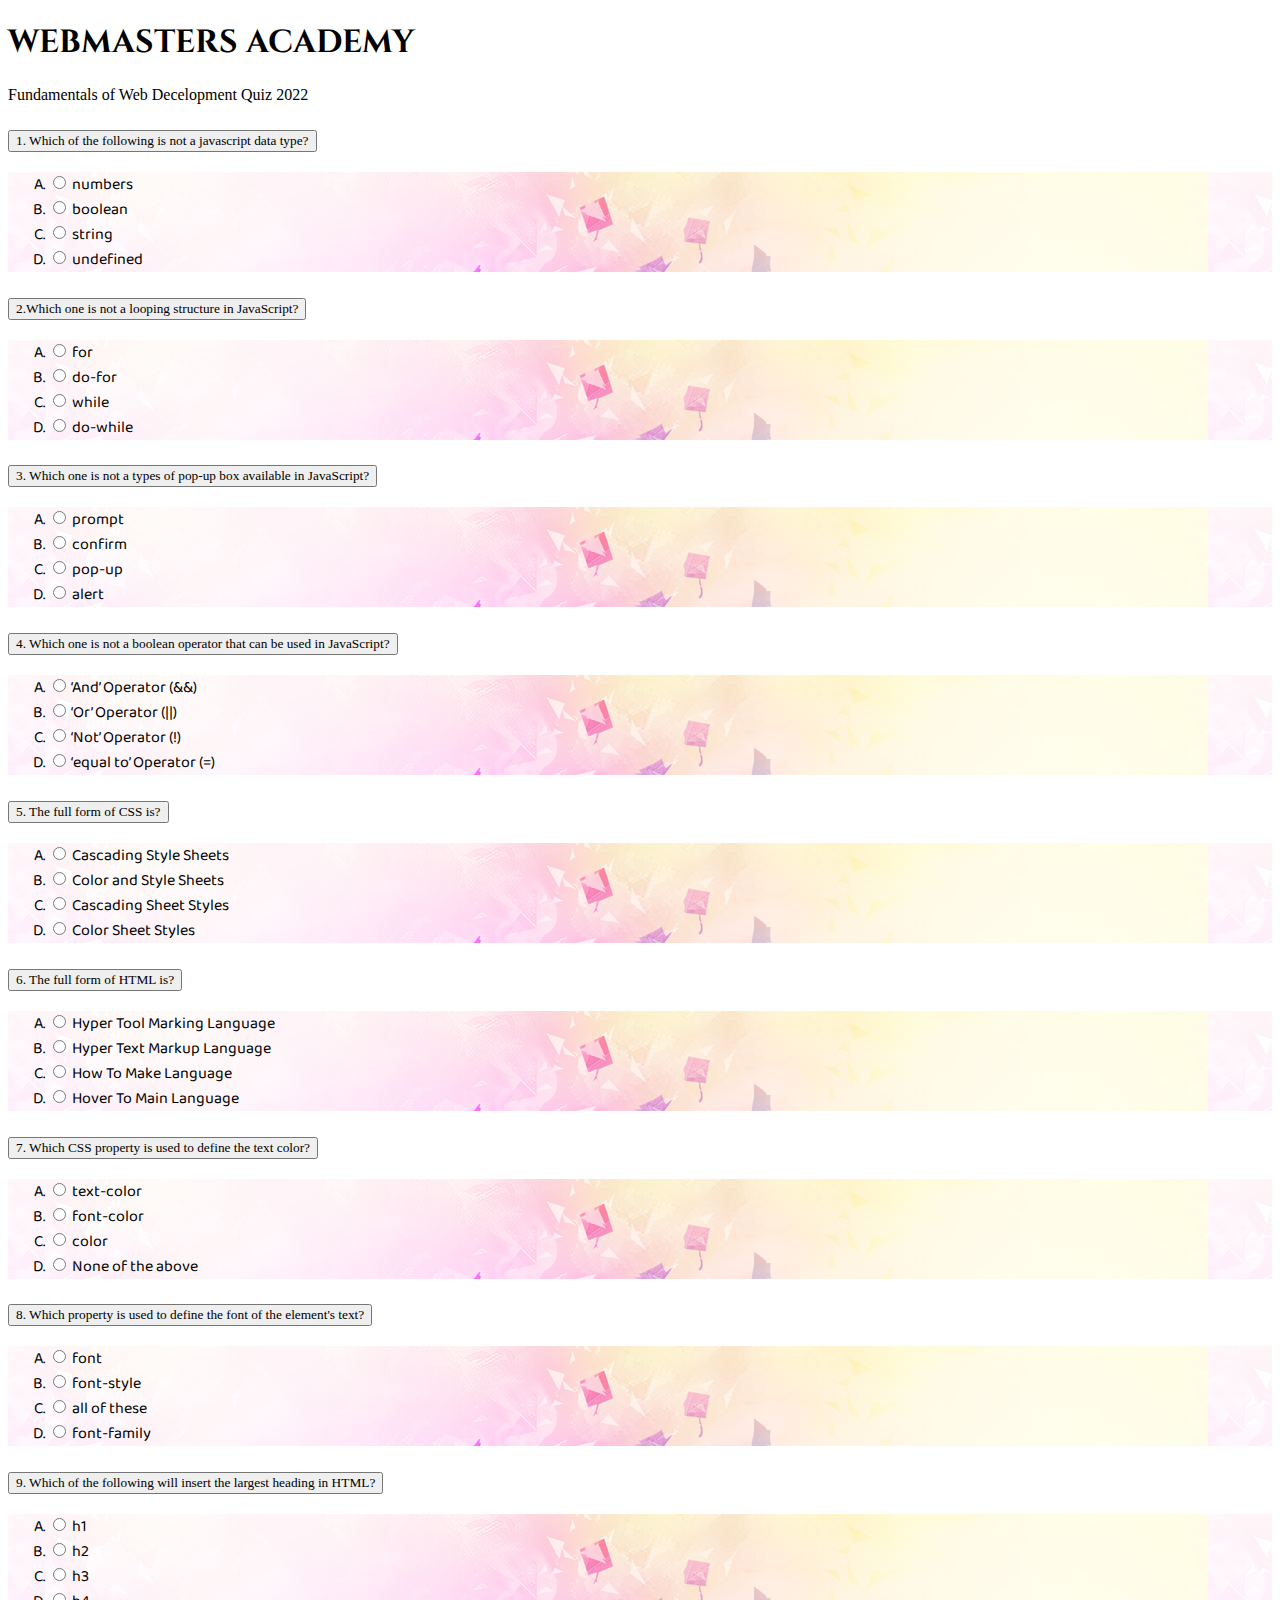
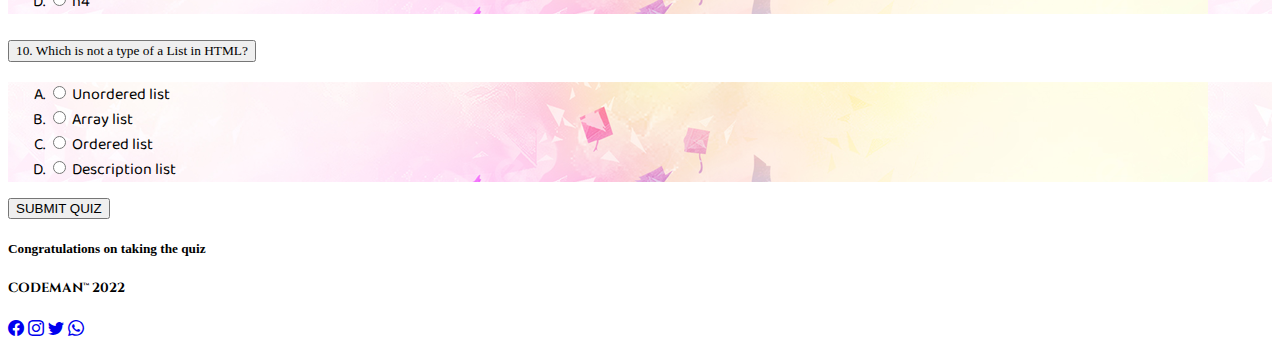
==== html-files/quiz.html @ d2e4c7e0 "adds more styling to the accordion answers and the button" ====
<!DOCTYPE html>
<html lang="en">

<head>
    <meta charset="UTF-8">
    <meta http-equiv="X-UA-Compatible" content="IE=edge">
    <meta name="viewport" content="width=device-width, initial-scale=1.0">
    <link href="https://cdn.jsdelivr.net/npm/bootstrap@5.2.2/dist/css/bootstrap.min.css" rel="stylesheet" integrity="sha384-Zenh87qX5JnK2Jl0vWa8Ck2rdkQ2Bzep5IDxbcnCeuOxjzrPF/et3URy9Bv1WTRi" crossorigin="anonymous">
    <link rel="stylesheet" href="https://cdn.jsdelivr.net/npm/bootstrap-icons@1.9.1/font/bootstrap-icons.css">
    <link rel="stylesheet" href="../css-files/styles.css">
    <link rel="icon" href="../image-files/codekid.jpg">
    <title>Webmasters Academy</title>
</head>

<body>

    <div class="container-fluid mb-2 bg-warning text-dark text-center">

        <h1 class="display-5 heading">WEBMASTERS ACADEMY</h1>
        <p class="lead">Fundamentals of Web Decelopment Quiz 2022</p>
        
    </div>

    <div class="container-fluid" id="quiz">

        <div class="accordion accordion-flush" id="examination">

            <div class="accordion-item border-warning quizes">

                <h2 class="accordion-header" id="questi:upper-alpha">
                    <button class="accordion-button collapsed questions" type="button" data-bs-toggle="collapse" data-bs-target="#answers-one">
                        1. Which of the following is not a javascript data type?
                    </button>
                </h2>
                <div id="answers-one" class="accordion-collapse collapse answerSection" data-bs-parent="#examination">
                    <ul class="accordion-body myAnswers ms-5">
                        <li style="list-style-type:upper-alpha">
                            <input type="radio" class="btn-check answers correct" value="2" name="options-1" id="one-A">
                            <label class="btn btn-outline-warning border-warning my-1" for="one-A">numbers</label>
                        </li>

                        <li style="list-style-type:upper-alpha">
                            <input type="radio" class="btn-check answers" value="0" name="options-1" id="one-B">
                            <label class="btn btn-outline-warning border-warning my-1" for="one-B">boolean</label>
                        </li>

                        <li style="list-style-type:upper-alpha">
                            <input type="radio" class="btn-check answers" value="0" name="options-1" id="one-C">
                            <label class="btn btn-outline-warning border-warning my-1" for="one-C">string</label>
                        </li>

                        <li style="list-style-type:upper-alpha">
                            <input type="radio" class="btn-check answers" value="0" name="options-1" id="one-D">
                            <label class="btn btn-outline-warning border-warning my-1" for="one-D">undefined</label>
                        </li>
                    </ul>
                </div>
            </div>

            <div class="accordion-item border-warning quizes">

                <h2 class="accordion-header" id="questionTwo">
                    <button class="accordion-button collapsed questions" type="button" data-bs-toggle="collapse" data-bs-target="#answers-two">
                        2.Which one is not a looping structure in JavaScript?
                    </button>
                </h2>
                <div id="answers-two" class="accordion-collapse collapse answerSection" data-bs-parent="#examination">
                    <ul class="accordion-body myAnswers ms-5">
                        <li style="list-style-type:upper-alpha">
                            <input type="radio" class="btn-check answers" value="0" name="options-2" id="two-A">
                            <label class="btn btn-outline-warning border-warning my-1" for="two-A">for</label>
                        </li>

                        <li style="list-style-type:upper-alpha">
                            <input type="radio" class="btn-check answers correct" value="2" name="options-2" id="two-B">
                            <label class="btn btn-outline-warning border-warning my-1" for="two-B">do-for</label>
                        </li>

                        <li style="list-style-type:upper-alpha">
                            <input type="radio" class="btn-check answers" value="0" name="options-2" id="two-C">
                            <label class="btn btn-outline-warning border-warning my-1" for="two-C">while</label>
                        </li>

                        <li style="list-style-type:upper-alpha">
                            <input type="radio" class="btn-check answers" value="0" name="options-2" id="two-D">
                            <label class="btn btn-outline-warning border-warning my-1" for="two-D">do-while</label>
                        </li>
                    </ul>
                </div>
            </div>

            <div class="accordion-item border-warning quizes">
                <h2 class="accordion-header" id="questionThree">
                    <button class="accordion-button collapsed questions" type="button" data-bs-toggle="collapse" data-bs-target="#answers-three">
                        3. Which one is not a types of pop-up box available in JavaScript?
                    </button>
                </h2>
                <div id="answers-three" class="accordion-collapse collapse answerSection" data-bs-parent="#examination">
                    <ul class="accordion-body myAnswers ms-5">
                        <li style="list-style-type:upper-alpha">
                            <input type="radio" class="btn-check answers" value="0" name="options-3" id="three-A">
                            <label class="btn btn-outline-warning border-warning my-1" for="three-A">prompt</label>
                        </li>

                        <li style="list-style-type:upper-alpha">
                            <input type="radio" class="btn-check answers" value="0" name="options-3" id="three-B">
                            <label class="btn btn-outline-warning border-warning my-1" for="three-B">confirm</label>
                        </li>

                        <li style="list-style-type:upper-alpha">
                            <input type="radio" class="btn-check answers correct" value="2" name="options-3" id="three-C">
                            <label class="btn btn-outline-warning border-warning my-1" for="three-C">pop-up</label>
                        </li>

                        <li style="list-style-type:upper-alpha">
                            <input type="radio" class="btn-check answers" value="0" name="options-3" id="three-D">
                            <label class="btn btn-outline-warning border-warning my-1" for="three-D">alert</label>
                        </li>
                    </ul>
                </div>
            </div>

            <div class="accordion-item border-warning quizes">
                <h2 class="accordion-header" id="questionFour">
                    <button class="accordion-button collapsed questions" type="button" data-bs-toggle="collapse" data-bs-target="#answers-four">
                        4. Which one is not a boolean operator that can be used in JavaScript?
                    </button>
                </h2>
                <div id="answers-four" class="accordion-collapse collapse answerSection" data-bs-parent="#examination">
                    <ul class="accordion-body myAnswers ms-5">
                        <li style="list-style-type:upper-alpha">
                            <input type="radio" class="btn-check answers" value="0" name="options-4" id="four-A">
                            <label class="btn btn-outline-warning border-warning my-1" for="four-A"> ‘And’ Operator (&&)</label>
                        </li>

                        <li style="list-style-type:upper-alpha">
                            <input type="radio" class="btn-check answers" value="0" name="options-4" id="four-B">
                            <label class="btn btn-outline-warning border-warning my-1" for="four-B">‘Or’ Operator (||)</label>
                        </li>

                        <li style="list-style-type:upper-alpha">
                            <input type="radio" class="btn-check answers" value="0" name="options-4" id="four-C">
                            <label class="btn btn-outline-warning border-warning my-1" for="four-C">‘Not’ Operator (!)</label>
                        </li>

                        <li style="list-style-type:upper-alpha">
                            <input type="radio" class="btn-check answers correct" value="2" name="options-4" id="four-D">
                            <label class="btn btn-outline-warning border-warning my-1" for="four-D">‘equal to’ Operator (=)</label>
                        </li>
                    </ul>
                </div>

            </div>
            <div class="accordion-item border-warning quizes">

                <h2 class="accordion-header" id="questionFive">
                    <button class="accordion-button collapsed questions" type="button" data-bs-toggle="collapse" data-bs-target="#answers-five">
                        5. The full form of CSS is?
                    </button>
                </h2>
                <div id="answers-five" class="accordion-collapse collapse answerSection" data-bs-parent="#examination">
                    <ul class="accordion-body myAnswers ms-5">
                        <li style="list-style-type:upper-alpha">
                            <input type="radio" class="btn-check answers correct" value="2" name="options-5" id="five-A">
                            <label class="btn btn-outline-warning border-warning my-1" for="five-A">Cascading Style Sheets</label>
                        </li>

                        <li style="list-style-type:upper-alpha">
                            <input type="radio" class="btn-check" value="0" name="options-5" id="five-B">
                            <label class="btn btn-outline-warning border-warning my-1" for="five-B">Color and Style Sheets</label>
                        </li>

                        <li style="list-style-type:upper-alpha">
                            <input type="radio" class="btn-check answers" value="0" name="options-5" id="five-C">
                            <label class="btn btn-outline-warning border-warning my-1" for="five-C">Cascading Sheet Styles</label>
                        </li>

                        <li style="list-style-type:upper-alpha">
                            <input type="radio" class="btn-check answers" value="0" name="options-5" id="five-D">
                            <label class="btn btn-outline-warning border-warning my-1" for="five-D">Color Sheet Styles</label>
                        </li>
                    </ul>
                </div>
            </div>

            <div class="accordion-item border-warning quizes">
                <h2 class="accordion-header" id="questionSix">
                    <button class="accordion-button collapsed questions" type="button" data-bs-toggle="collapse" data-bs-target="#answers-six">
                       6. The full form of HTML is?
                    </button>
                </h2>
                <div id="answers-six" class="accordion-collapse collapse answerSection" data-bs-parent="#examination">
                    <ul class="accordion-body myAnswers ms-5">
                        <li style="list-style-type:upper-alpha">
                            <input type="radio" class="btn-check answers" value="0" name="options-6" id="six-A">
                            <label class="btn btn-outline-warning border-warning my-1" for="six-A">Hyper Tool Marking Language</label>
                        </li>

                        <li style="list-style-type:upper-alpha">
                            <input type="radio" class="btn-check answers correct" value="2" name="options-6" id="six-B">
                            <label class="btn btn-outline-warning border-warning my-1" for="six-B">Hyper Text Markup Language</label>
                        </li>

                        <li style="list-style-type:upper-alpha">
                            <input type="radio" class="btn-check answers" value="0" name="options-6" id="six-C">
                            <label class="btn btn-outline-warning border-warning my-1" for="six-C">How To Make Language</label>
                        </li>

                        <li style="list-style-type:upper-alpha">
                            <input type="radio" class="btn-check answers" value="0" name="options-6" id="six-D">
                            <label class="btn btn-outline-warning border-warning my-1" for="six-D">Hover To Main Language</label>
                        </li>
                    </ul>
                </div>
            </div>
            <div class="accordion-item border-warning quizes">
                <h2 class="accordion-header" id="questionSeven">
                    <button class="accordion-button collapsed questions" type="button" data-bs-toggle="collapse" data-bs-target="#answers-seven">
                        7. Which CSS property is used to define the text color?
                    </button>
                </h2>
                <div id="answers-seven" class="accordion-collapse collapse answerSection" data-bs-parent="#examination">
                    <ul class="accordion-body myAnswers ms-5">
                        <li style="list-style-type:upper-alpha">
                            <input type="radio" class="btn-check answers" value="0" name="options-7" id="seven-A">
                            <label class="btn btn-outline-warning border-warning my-1" for="seven-A">text-color</label>
                        </li>

                        <li style="list-style-type:upper-alpha">
                            <input type="radio" class="btn-check answers" value="0" name="options-7" id="seven-B">
                            <label class="btn btn-outline-warning border-warning my-1" for="seven-B">font-color</label>
                        </li>

                        <li style="list-style-type:upper-alpha">
                            <input type="radio" class="btn-check answers correct" value="2" name="options-7" id="seven-C">
                            <label class="btn btn-outline-warning border-warning my-1" for="seven-C">color</label>
                        </li>

                        <li style="list-style-type:upper-alpha">
                            <input type="radio" class="btn-check answers" value="0" name="options-7" id="seven-D">
                            <label class="btn btn-outline-warning border-warning my-1" for="seven-D">None of the above</label>
                        </li>
                    </ul>
                </div>
            </div>

            <div class="accordion-item border-warning quizes">
                <h2 class="accordion-header" id="questionEight">
                    <button class="accordion-button collapsed questions" type="button" data-bs-toggle="collapse" data-bs-target="#answers-eight">
                        8. Which property is used to define the font of the element's text?
                    </button>
                </h2>
                <div id="answers-eight" class="accordion-collapse collapse answerSection" data-bs-parent="#examination">
                    <ul class="accordion-body myAnswers ms-5">
                        <li style="list-style-type:upper-alpha">
                            <input type="radio" class="btn-check answers" value="0" name="options-8" id="eight-A">
                            <label class="btn btn-outline-warning border-warning my-1" for="eight-A">font</label>
                        </li>

                        <li style="list-style-type:upper-alpha">
                            <input type="radio" class="btn-check answers" value="0" name="options-8" id="eight-B">
                            <label class="btn btn-outline-warning border-warning my-1" for="eight-B">font-style</label>
                        </li>

                        <li style="list-style-type:upper-alpha">
                            <input type="radio" class="btn-check answers" value="0" name="options-8" id="eight-C">
                            <label class="btn btn-outline-warning border-warning my-1" for="eight-C">all of these</label>
                        </li>

                        <li style="list-style-type:upper-alpha">
                            <input type="radio" class="btn-check answers correct" value="2" name="options-8" id="eight-D">
                            <label class="btn btn-outline-warning border-warning my-1" for="eight-D">font-family</label>
                        </li>
                    </ul>
                </div>
            </div>

            <div class="accordion-item border-warning quizes">
                <h2 class="accordion-header" id="questionNine">
                    <button class="accordion-button collapsed questions" type="button" data-bs-toggle="collapse" data-bs-target="#answers-nine">
                       9. Which of the following will insert the largest heading in HTML?
                    </button>
                </h2>
                <div id="answers-nine" class="accordion-collapse collapse answerSection" data-bs-parent="#examination">
                    <ul class="accordion-body myAnswers ms-5">
                        <li style="list-style-type:upper-alpha">
                            <input type="radio" class="btn-check answers correct" value="2" name="options-9" id="nine-A">
                            <label class="btn btn-outline-warning border-warning my-1" for="nine-A">h1</label>
                        </li>

                        <li style="list-style-type:upper-alpha">
                            <input type="radio" class="btn-check answers" value="0" name="options-9" id="nine-B">
                            <label class="btn btn-outline-warning border-warning my-1" for="nine-B">h2</label>
                        </li>

                        <li style="list-style-type:upper-alpha">
                            <input type="radio" class="btn-check answers" value="0" name="options-9" id="nine-C">
                            <label class="btn btn-outline-warning border-warning my-1" for="nine-C">h3</label>
                        </li>

                        <li style="list-style-type:upper-alpha">
                            <input type="radio" class="btn-check answers" value="0" name="options-9" id="nine-D">
                            <label class="btn btn-outline-warning border-warning my-1" for="nine-D">h4</label>
                        </li>
                    </ul>
                </div>
            </div>

            <div class="accordion-item border-warning quizes">
                <h2 class="accordion-header" id="questionTen">
                    <button class="accordion-button collapsed questions" type="button" data-bs-toggle="collapse" data-bs-target="#answers-ten">
                        10. Which is not a type of a List in HTML?
                    </button>
                </h2>
                <div id="answers-ten" class="accordion-collapse collapse answerSection" data-bs-parent="#examination">
                    <ul class="accordion-body myAnswers ms-5">
                        <li style="list-style-type:upper-alpha">
                            <input type="radio" class="btn-check answers" value="0" name="options-10" id="ten-A">
                            <label class="btn btn-outline-warning border-warning my-1" for="ten-A">Unordered list</label>
                        </li>

                        <li style="list-style-type:upper-alpha">
                            <input type="radio" class="btn-check answers correct" value="2" name="options-10" id="ten-B">
                            <label class="btn btn-outline-warning border-warning my-1" for="ten-B">Array list</label>
                        </li>

                        <li style="list-style-type:upper-alpha">
                            <input type="radio" class="btn-check answers" value="0" name="options-10" id="ten-C">
                            <label class="btn btn-outline-warning border-warning my-1" for="ten-C">Ordered list </label>
                        </li>

                        <li style="list-style-type:upper-alpha">
                            <input type="radio" class="btn-check answers" value="0" name="options-10" id="ten-D">
                            <label class="btn btn-outline-warning border-warning my-1" for="ten-D">Description list</label>
                        </li>
                    </ul>
                </div>
            </div>

        </div>
    </div>

    

    <div class="container text-center my-3">
        <button type="button" class="btn btn-outline-warning btn-lg fw-bold" id="finished">SUBMIT QUIZ</button>
    </div>

    <div class="container d-none" id="results">
        <div class="card text-center bg-warning border-warning border-5 mb-3">
            <div class="card-body text-dark">
              <h5 class="card-title outline-light">Congratulations on taking the quiz</h5>
              <p class="card-text" id="score"></p>
            </div>
          </div>
    </div>

    <nav class="navbar navbar-expand-lg bg-warning navbar-light mt-5 mb-0 justify-content-start align-items-baseline">
        <h5 class="ms-2 text-dark me-auto heading">CODEMAN&trade; 2022 </h5>
        <div>
            <a class="navbar-brand" href="#"><i class="bi bi-facebook"></i></a>
            <a class="navbar-brand" href="#"><i class="bi bi-instagram"></i></a>
            <a class="navbar-brand" href="#"><i class="bi bi-twitter"></i></a>
            <a class="navbar-brand" href="#"><i class="bi bi-whatsapp"></i></a>
        </div>
    </nav>

<script src="https://code.jquery.com/jquery-3.6.1.slim.min.js" integrity="sha256-w8CvhFs7iHNVUtnSP0YKEg00p9Ih13rlL9zGqvLdePA=" crossorigin="anonymous"></script>
<script src="https://cdn.jsdelivr.net/npm/bootstrap@5.2.2/dist/js/bootstrap.bundle.min.js" integrity="sha384-OERcA2EqjJCMA+/3y+gxIOqMEjwtxJY7qPCqsdltbNJuaOe923+mo//f6V8Qbsw3" crossorigin="anonymous"></script>
<script src="../js-files/app.js"></script>
</body>

</html>
---- css-files/styles.css ----
@import url('https://fonts.googleapis.com/css2?family=Baloo+2&family=Cinzel:wght@500&family=Courgette&family=Kaushan+Script&family=Roboto&display=swap');

:root {

    --header-font:'Cinzel', serif;
    --answers-font:'Baloo 2', cursive;
    --standout-font:'Courgette', cursive;
    --questions-font:'Roboto', sans-serif;
    --casual-font: 'Kaushan Script', cursive;
}

#bodi {

    background-image: url(../image-files/codekidinverted.jpg);
    background-repeat:no-repeat;
    background-size:cover;
}   

.questions{
    font-family:var(--headlet-font) ;
    font-weight: 500;
}

.answerSection{
    background-image: url(../image-files/graduation-two.jpg);
    font-family: var(--answers-font);
}

.heading {
    font-family: var(--header-font);
}

.mylink:hover{
    font-size: larger;
}

.accordion-button:focus {
    box-shadow: none;
    border-color: rgba(0,0,0,.125);
    background-color: #e4a11b66;
    color: black;
}
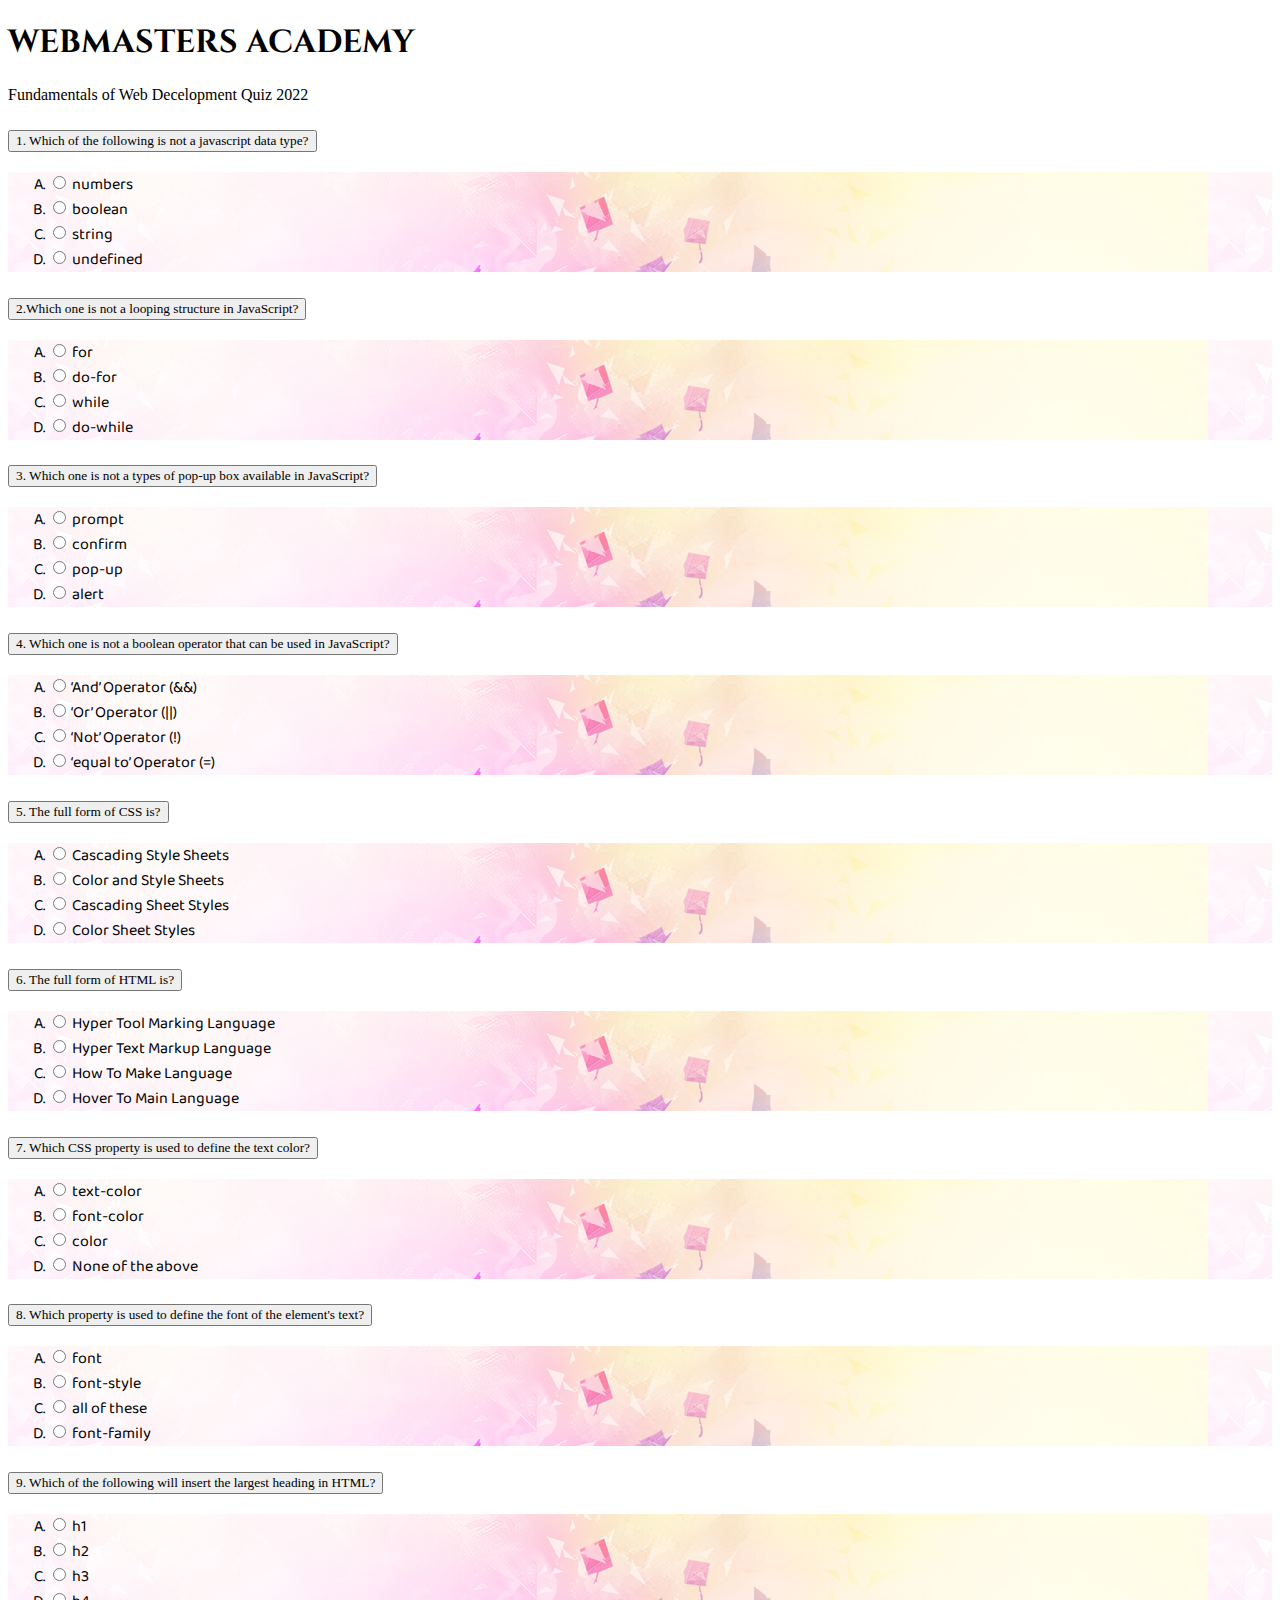
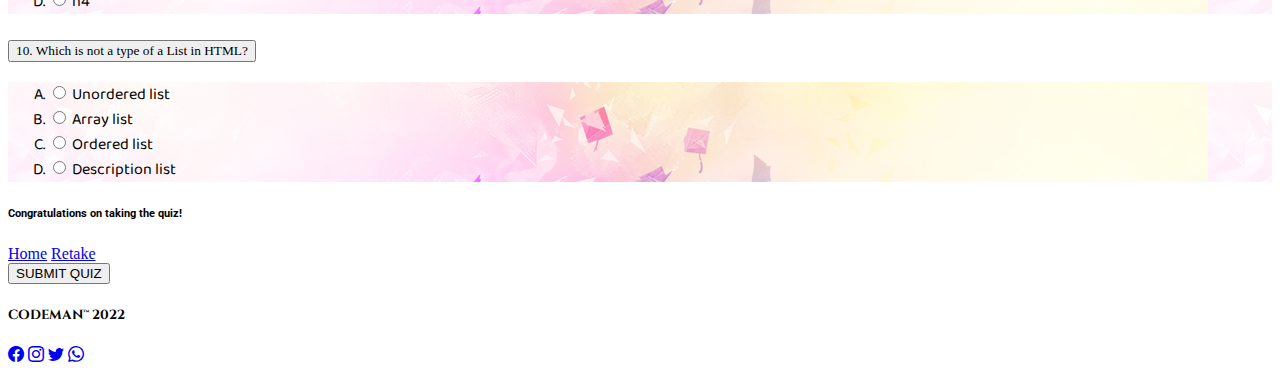
==== commit 8d08262b: "some facelifts on the results section" ====
--- a/html-files/quiz.html
+++ b/html-files/quiz.html
@@ -340,28 +340,29 @@
         </div>
     </div>
 
-    
+    <div class="container d-none" id="results">
+        <div class="card text-center bg-warning border-warning border-5 my-3 me-2">
+            <div class="card-body text-dark">
+              <h6 class="card-title outline-light display-6 congrats">Congratulations on taking the quiz!</h6>
+              <p class="card-text fs-2 mb-0" id="score"></p>
+              <p class="card-text fs-4 mt-0" id="rating"></p>
+              <a href="../index.html" class="card-link btn btn-dark my-1 me-2" role="button">Home</a>
+              <a href="quiz.html" class="card-link btn btn-dark my-1 ms-2" role="button">Retake</a>
+            </div>
+        </div>
+    </div>
 
     <div class="container text-center my-3">
-        <button type="button" class="btn btn-outline-warning btn-lg fw-bold" id="finished">SUBMIT QUIZ</button>
-    </div>
-
-    <div class="container d-none" id="results">
-        <div class="card text-center bg-warning border-warning border-5 mb-3">
-            <div class="card-body text-dark">
-              <h5 class="card-title outline-light">Congratulations on taking the quiz</h5>
-              <p class="card-text" id="score"></p>
-            </div>
-          </div>
+        <button type="button" class="btn btn-outline-warning btn-lg fw-bold mt-2" id="finished">SUBMIT QUIZ</button>
     </div>
 
     <nav class="navbar navbar-expand-lg bg-warning navbar-light mt-5 mb-0 justify-content-start align-items-baseline">
         <h5 class="ms-2 text-dark me-auto heading">CODEMAN&trade; 2022 </h5>
         <div>
-            <a class="navbar-brand" href="#"><i class="bi bi-facebook"></i></a>
-            <a class="navbar-brand" href="#"><i class="bi bi-instagram"></i></a>
-            <a class="navbar-brand" href="#"><i class="bi bi-twitter"></i></a>
-            <a class="navbar-brand" href="#"><i class="bi bi-whatsapp"></i></a>
+            <a class="navbar-brand" href="https://web.facebook.com/" target="_blank"><i class="bi bi-facebook"></i></a>
+            <a class="navbar-brand" href="https://www.instagram.com/" target="_blank"><i class="bi bi-instagram"></i></a>
+            <a class="navbar-brand" href="https://twitter.com/" target="_blank"><i class="bi bi-twitter"></i></a>
+            <a class="navbar-brand" href="https://www.whatsapp.com/" target="_blank"><i class="bi bi-whatsapp"></i></a>
         </div>
     </nav>
 
--- a/css-files/styles.css
+++ b/css-files/styles.css
@@ -21,11 +21,12 @@
     font-weight: 500;
 }
 
+.answerSection,#rating, #score{
+    font-family: var(--answers-font);
+}
 .answerSection{
     background-image: url(../image-files/graduation-two.jpg);
-    font-family: var(--answers-font);
 }
-
 .heading {
     font-family: var(--header-font);
 }
@@ -34,6 +35,10 @@
     font-size: larger;
 }
 
+.congrats {
+    font-family: var(--questions-font);
+}
+
 .accordion-button:focus {
     box-shadow: none;
     border-color: rgba(0,0,0,.125);
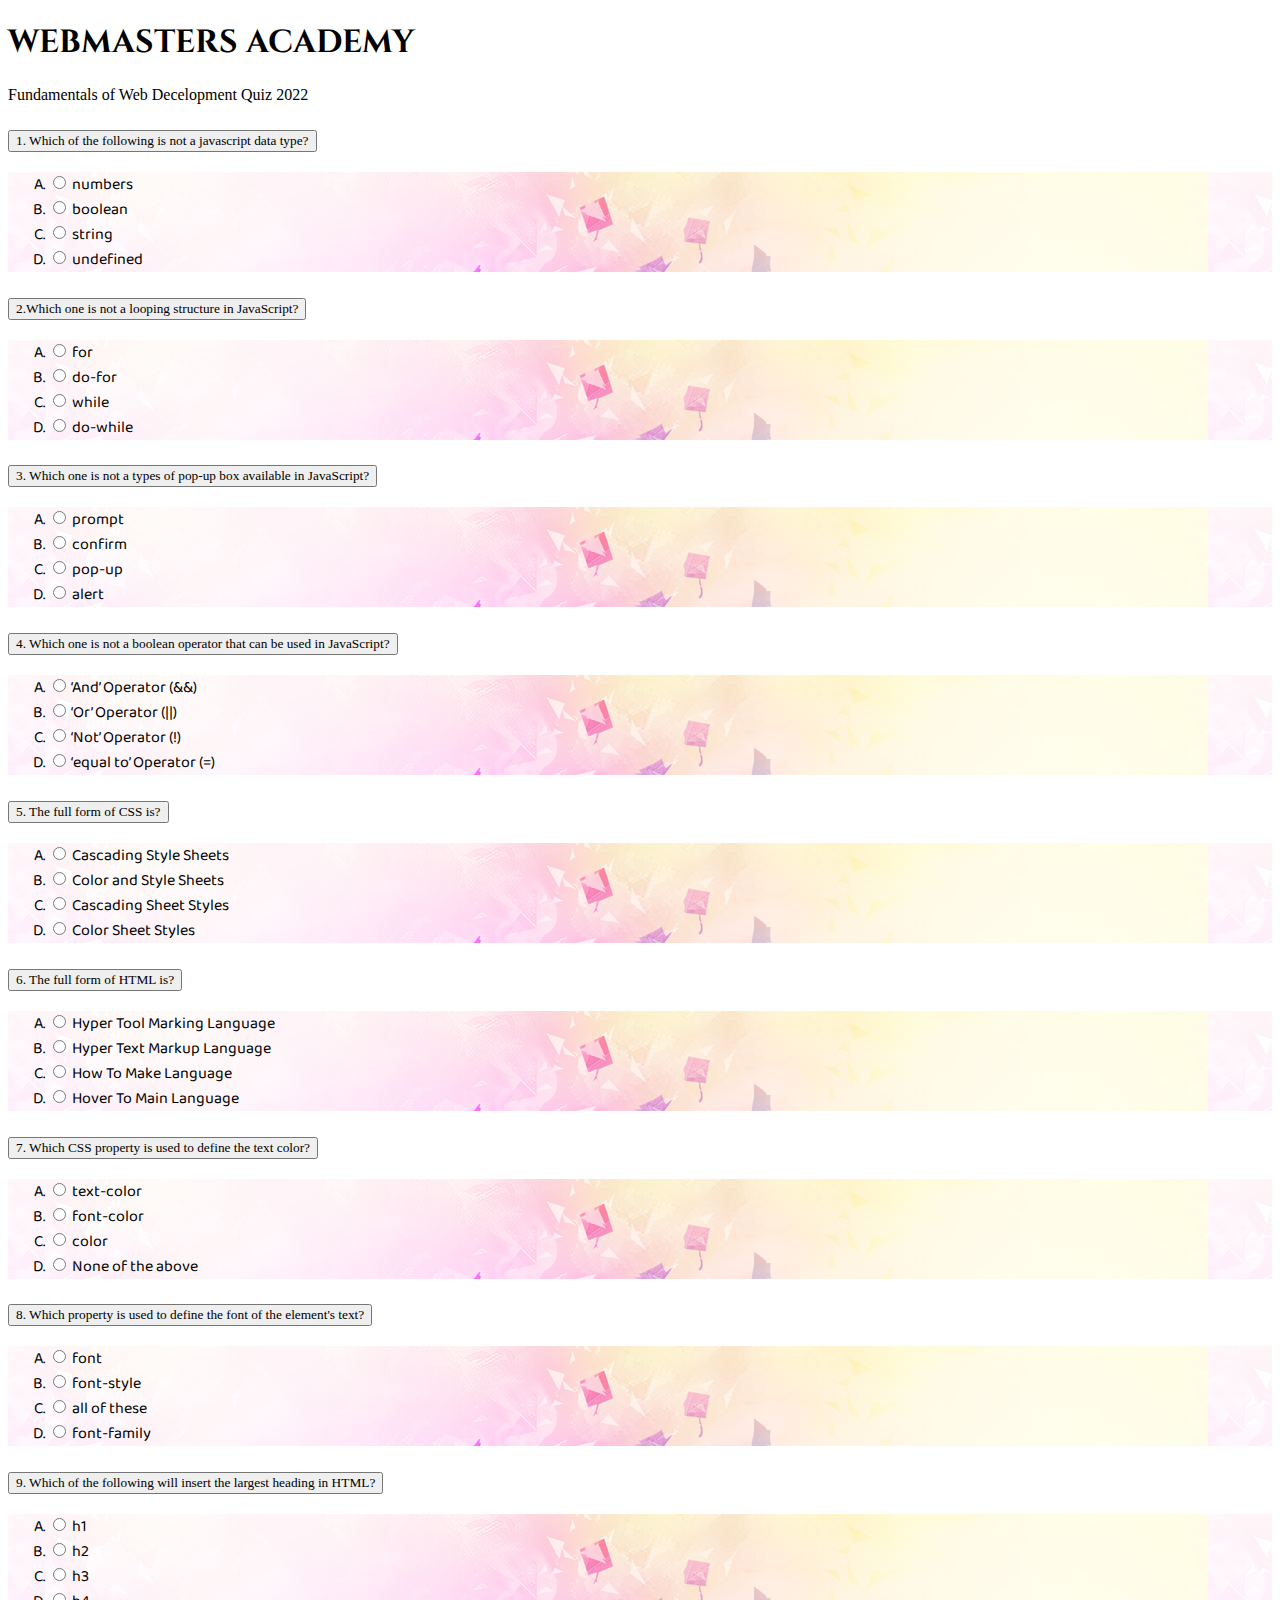
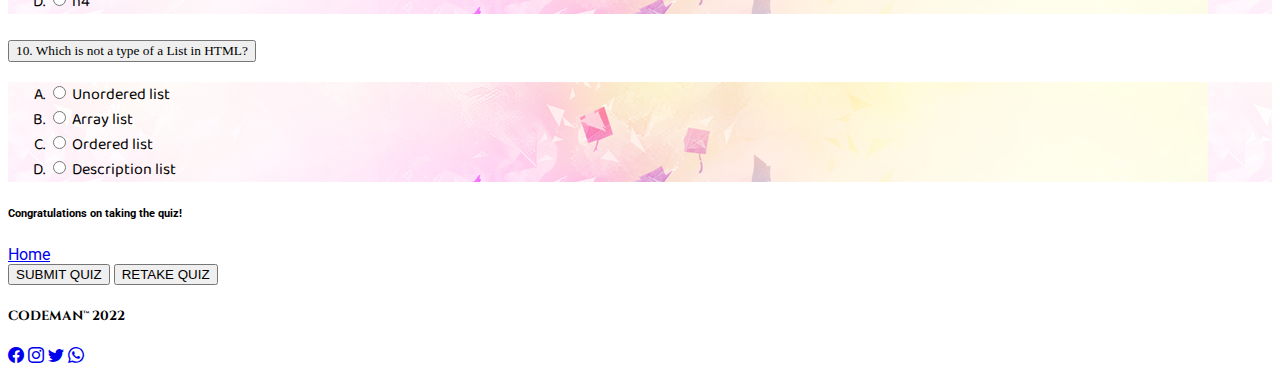
==== commit 502becf3: "fixing the quiz attempts to three" ====
--- a/html-files/quiz.html
+++ b/html-files/quiz.html
@@ -346,14 +346,16 @@
               <h6 class="card-title outline-light display-6 congrats">Congratulations on taking the quiz!</h6>
               <p class="card-text fs-2 mb-0" id="score"></p>
               <p class="card-text fs-4 mt-0" id="rating"></p>
-              <a href="../index.html" class="card-link btn btn-dark my-1 me-2" role="button">Home</a>
-              <a href="quiz.html" class="card-link btn btn-dark my-1 ms-2" role="button">Retake</a>
+              <p class="card-text fs-4 mt-0" id="counter"></p>
+              
+              <a href="../index.html" class="card-link btn btn-dark my-1" role="button">Home</a>
             </div>
         </div>
     </div>
 
     <div class="container text-center my-3">
-        <button type="button" class="btn btn-outline-warning btn-lg fw-bold mt-2" id="finished">SUBMIT QUIZ</button>
+        <button type="button" class="btn btn-dark text-warning btn-lg rounded-pill fw-semibold mt-2" id="finished">SUBMIT QUIZ</button>
+        <button type="button" class="btn btn-dark text-warning btn-lg rounded-pill fw-semibold mt-2 d-none" id="repeat">RETAKE QUIZ</button>
     </div>
 
     <nav class="navbar navbar-expand-lg bg-warning navbar-light mt-5 mb-0 justify-content-start align-items-baseline">
--- a/css-files/styles.css
+++ b/css-files/styles.css
@@ -35,7 +35,7 @@
     font-size: larger;
 }
 
-.congrats {
+.congrats, .card-link{
     font-family: var(--questions-font);
 }
 
